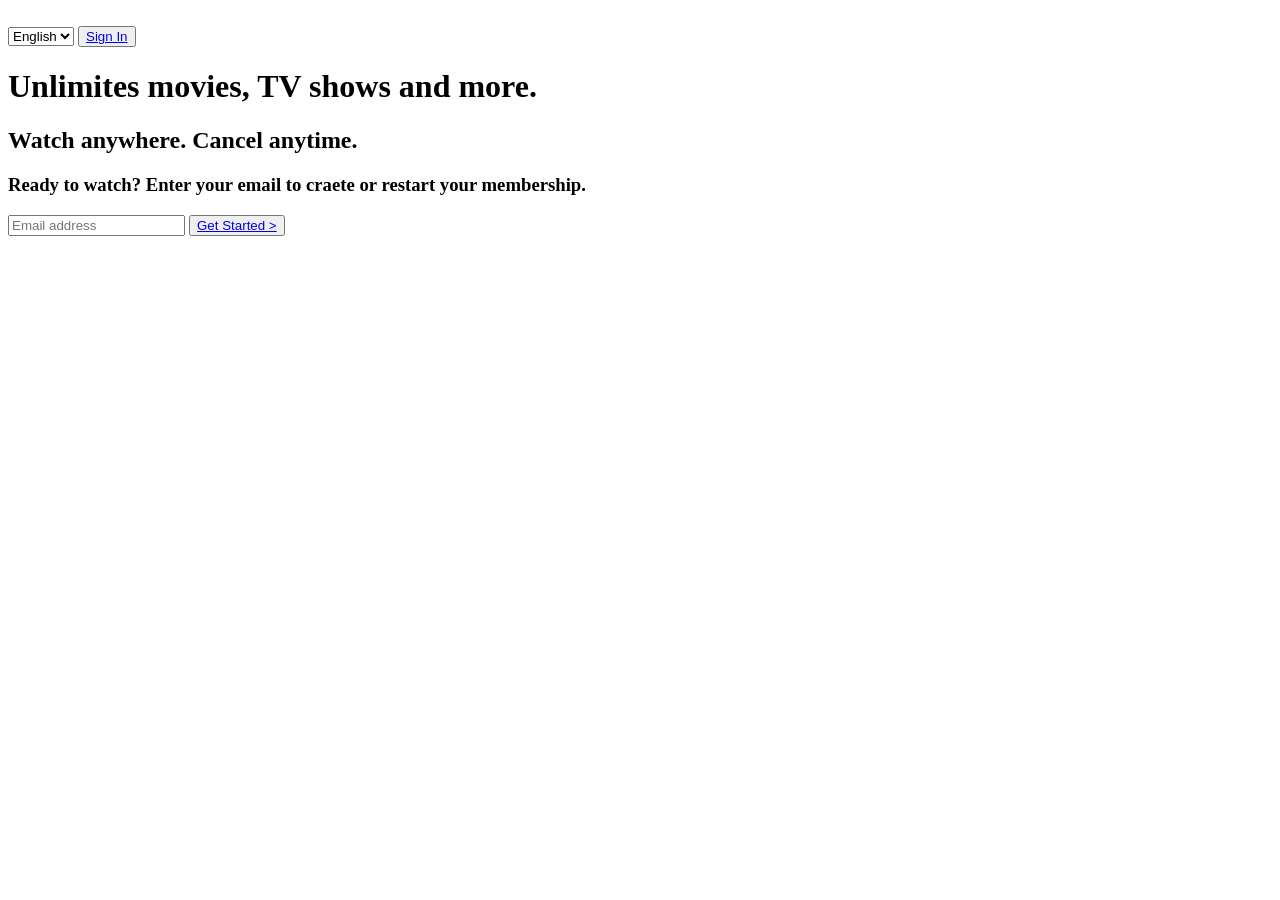
==== Task-03/index1.html @ 92e0bd32 "Create index1.html" ====
<!DOCTYPE html>
<html lang="en">

<head>
    <meta charset="UTF-8">
    <meta name="viewport" content="width=device-width, initial-scale=1.0">
    <link rel="stylesheet" href="style1.css">
    <title>Netflix home Page</title>
</head>

<body background="netflixteaser.png">
    <div class="container">
        <nav class="navbar">
            <div class="left">
                <img src="logo.png" alt="">
            </div>
            <div class="right">
                <select name="language" class="language">
                    <option value="English">English</option>
                    <option value="Hindi">Hindi</option>
                </select>
                <button><a href="#">Sign In</a></button>
            </div>
        </nav>
        <div class="title">
            <div class="content">
                <h1>Unlimites movies, TV shows and more.</h1>
                <h2>Watch anywhere. Cancel anytime.</h2>
                <form action="#">
                    <h3>Ready to watch? Enter your email to craete or restart your membership.</h3>
                    <div class="email">
                        <input type="email" name="email" required placeholder="Email address">
                        <button><a href="index.html">Get Started ></a></button>
                    </div>
                </form>
            </div>
        </div>
    </div>
</body>

</html>
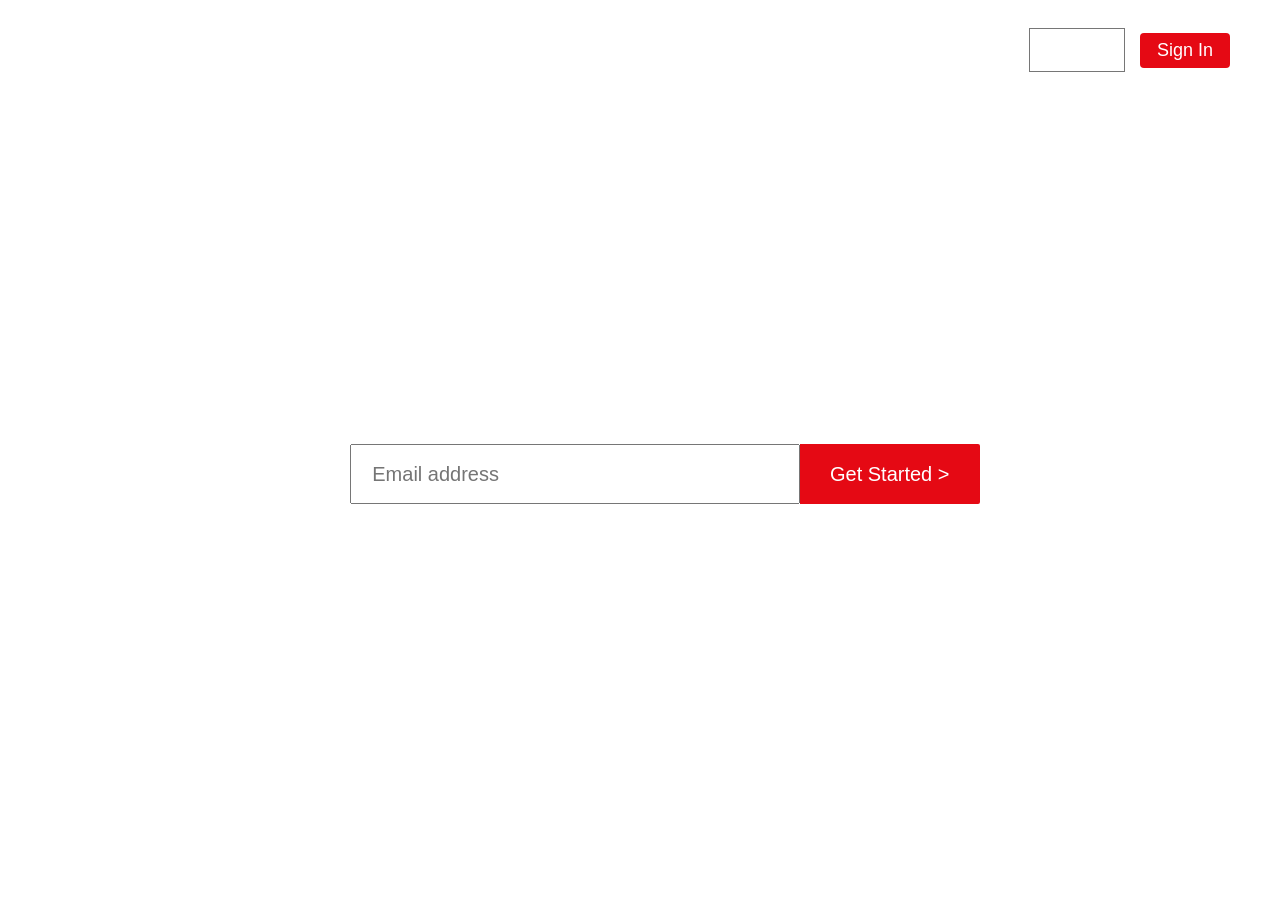
==== commit 4fbc4195: "Update index1.html" ====
--- a/Task-03/index1.html
+++ b/Task-03/index1.html
@@ -30,7 +30,7 @@
                     <h3>Ready to watch? Enter your email to craete or restart your membership.</h3>
                     <div class="email">
                         <input type="email" name="email" required placeholder="Email address">
-                        <button><a href="index.html">Get Started ></a></button>
+                        <button><a href="index2.html">Get Started ></a></button>
                     </div>
                 </form>
             </div>
--- a/Task-03/style1.css
+++ b/Task-03/style1.css
@@ -0,0 +1,154 @@
+* {
+    padding: 0;
+    margin: 0;
+    box-sizing: border-box;
+}
+
+body {
+    width: 100%;
+    height: 100%;
+    color: white;
+    
+    font-family: 'Helvetica Neue', Helvetica, Arial, Helvetica, sans-serif;
+}
+
+.container::before {
+    content: "";
+    background: url(netflix.jpg) no-repeat center center/cover;
+    position: absolute;
+    height: 100%;
+    width: 100%;
+    opacity: 0.3;
+    z-index: -1;
+}
+
+.container .navbar {
+    height: 100px;
+    display: flex;
+}
+
+.container .navbar .left {
+    height: 100%;
+    display: flex;
+    float: left;
+}
+
+.container .navbar .left.img {
+    height: 100px;
+    position: absolute;
+    left: 35px;
+}
+
+.container .navbar .right {
+    display: flex;
+    height: 100px;
+    float: right;
+    position: absolute;
+    right: 50px;
+}
+
+.container .navbar .right .language {
+    margin: auto;
+    align-items: center;
+    justify-content: center;
+    font-size: 18px;
+    padding: 10px 7px;
+    color: white;
+    background: none;
+    cursor: pointer;
+    margin-right: 15px;
+}
+
+.container .navbar .right .language option {
+    background-color: gray;
+}
+
+.container .navbar .right button {
+    margin: auto;
+    align-items: center;
+    justify-content: center;
+    font-size: 18px;
+    font-weight: 400;
+    padding: 7px 17px;
+    background: #e50914;
+    cursor: pointer;
+    outline: none;
+    border-radius: 4px;
+    border: none;
+}
+
+.container .navbar .right button a {
+    text-decoration: none;
+    color: white;
+}
+
+.container .title {
+    padding: 70px 45px;
+}
+
+.container .title .content {
+    width: 950px;
+    margin: auto;
+    padding: 75px 0;
+    text-align: center;
+}
+
+.container .title .content h1 {
+    width: 650px;
+    margin: auto;
+    font-size: 3.1rem;
+    text-align: center;
+}
+
+.container .title .content h2 {
+    width: 650px;
+    margin: auto;
+    font-size: 1.6rem;
+    text-align: center;
+}
+
+.container .title .content form h3 {
+    font-size: 1rem;
+    margin: 18px;
+    text-align: center;
+}
+
+.container .title .content form .email {
+    width: 1000px;
+    margin: auto;
+}
+
+.container .title .content form .email input {
+    height: 60px;
+    width: 450px;
+    margin: auto;
+    padding: 20px;
+    font-size: 20px;
+    outline: none;
+}
+
+.container .title .content form .email button {
+    margin: auto;
+    height: 60px;
+    width: 180px;
+    align-items: center;
+    justify-content: center;
+    font-size: 20px;
+    padding: 7px 17px;
+    background: #e50914;
+    cursor: pointer;
+    outline: none;
+    border-top-right-radius: 2px;
+    border-bottom-right-radius: 2px;
+    border: none;
+    margin-left: -5px;
+}
+
+.container .title .content form .email button:hover {
+    background-color: #f40612;
+}
+
+.container .title .content form .email button a {
+    text-decoration: none;
+    color: white;
+}
